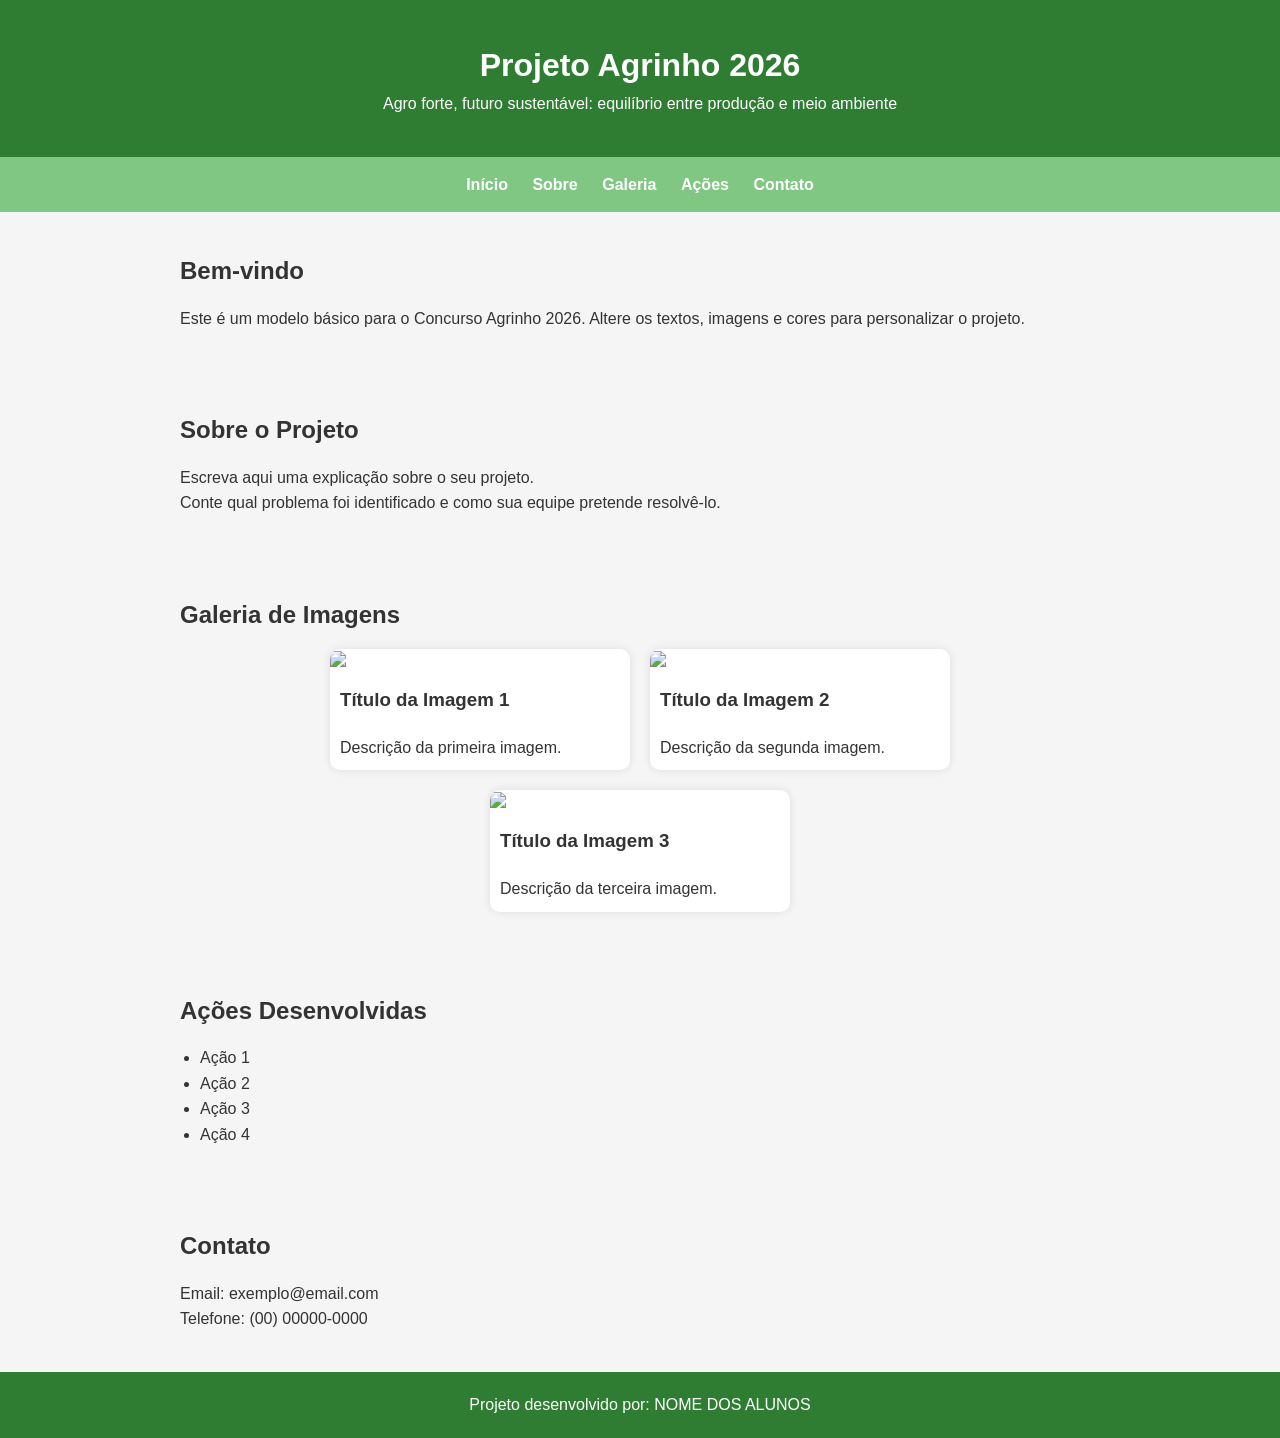
==== index.html @ ea4425c3 "Meu primeiro site" ====
<!DOCTYPE html>
<html lang="pt-BR">
<head>
<meta charset="UTF-8">
<meta name="viewport" content="width=device-width, initial-scale=1.0">
<title>Projeto Agrinho 2026</title>

<!-- Arquivo CSS -->
<link rel="stylesheet" href="style.css">
</head>
<body>

<!-- =========================
CABEÇALHO
========================== -->
<header>
<h1>Projeto Agrinho 2026</h1>
<p>Agro forte, futuro sustentável: equilíbrio entre produção e meio ambiente</p>

</header>

<!-- =========================
MENU DE NAVEGAÇÃO
========================== -->
<nav>
<a href="#inicio">Início</a>
<a href="#sobre">Sobre</a>
<a href="#galeria">Galeria</a>
<a href="#acoes">Ações</a>
<a href="#contato">Contato</a>
</nav>

<!-- =========================
SEÇÃO 1 - INÍCIO
========================== -->
<section id="inicio">
<h2>Bem-vindo</h2>
<p>
Este é um modelo básico para o Concurso Agrinho 2026.
Altere os textos, imagens e cores para personalizar o projeto.
</p>
</section>

<!-- =========================
SEÇÃO 2 - SOBRE O PROJETO
========================== -->
<section id="sobre">
<h2>Sobre o Projeto</h2>
<p>
Escreva aqui uma explicação sobre o seu projeto.
</p>

<p>
Conte qual problema foi identificado e como sua equipe pretende resolvê-lo.
</p>
</section>

<!-- =========================
SEÇÃO 3 - GALERIA
========================== -->
<section id="galeria">
<h2>Galeria de Imagens</h2>

<div class="cards">

<div class="card">
<img src="https://picsum.photos/300/200?1&quot; alt="Imagem 1">
<h3>Título da Imagem 1</h3>
<p>Descrição da primeira imagem.</p>
</div>

<div class="card">
<img src="https://picsum.photos/300/200?2&quot; alt="Imagem 2">
<h3>Título da Imagem 2</h3>
<p>Descrição da segunda imagem.</p>
</div>

<div class="card">
<img src="https://picsum.photos/300/200?3&quot; alt="Imagem 3">
<h3>Título da Imagem 3</h3>
<p>Descrição da terceira imagem.</p>
</div>

</div>
</section>

<!-- =========================
SEÇÃO 4 - AÇÕES
========================== -->
<section id="acoes">
<h2>Ações Desenvolvidas</h2>

<ul>
<li>Ação 1</li>
<li>Ação 2</li>
<li>Ação 3</li>
<li>Ação 4</li>
</ul>
</section>

<!-- =========================
SEÇÃO 5 - CONTATO
========================== -->
<section id="contato">
<h2>Contato</h2>

<p>Email: exemplo@email.com</p>
<p>Telefone: (00) 00000-0000</p>
</section>

<!-- =========================
RODAPÉ
========================== -->
<footer>
<p>Projeto desenvolvido por: NOME DOS ALUNOS</p>
</footer>

<!-- BOTÃO VOLTAR AO TOPO -->
<button id="btnTopo">
↑
</button>

<!-- Arquivo JavaScript -->
<script src="script.js"></script>

</body>
</html>
---- style.css ----
/* =====================================
CORES GLOBAIS
Altere apenas estas variáveis
para mudar todo o site.
===================================== */
:root{
--cor-principal: #2E7D32;
--cor-secundaria: #81C784;
--cor-fundo: #F5F5F5;
--cor-texto: #333333;
--cor-branca: #FFFFFF;
}

/* =====================================
CONFIGURAÇÕES GERAIS
===================================== */
*{
margin: 0;
padding: 0;
box-sizing: border-box;
}

body{
font-family: Arial, sans-serif;
background-color: var(--cor-fundo);
color: var(--cor-texto);
line-height: 1.6;
}

/* =====================================
CABEÇALHO
===================================== */
header{
background-color: var(--cor-principal);
color: white;
text-align: center;
padding: 40px;
}

/* =====================================
MENU
===================================== */
nav{
background-color: var(--cor-secundaria);
text-align: center;
padding: 15px;
}

nav a{
color: white;
text-decoration: none;
margin: 10px;
font-weight: bold;
}

/* =====================================
SEÇÕES
===================================== */
section{
padding: 40px;
max-width: 1000px;
margin: auto;
}

section h2{
margin-bottom: 15px;
}

/* =====================================
GALERIA
===================================== */
.cards{
display: flex;
gap: 20px;
flex-wrap: wrap;
justify-content: center;
}

.card{
background-color: white;
width: 300px;
border-radius: 10px;
overflow: hidden;
box-shadow: 0 0 10px rgba(0,0,0,0.1);
}

.card img{
width: 100%;
}

.card h3,
.card p{
padding: 10px;
}

/* =====================================
LISTA
===================================== */
ul{
margin-left: 20px;
}

/* =====================================
RODAPÉ
===================================== */
footer{
background-color: var(--cor-principal);
color: white;
text-align: center;
padding: 20px;
}

/* =====================================
BOTÃO TOPO
===================================== */
#btnTopo{
position: fixed;
bottom: 20px;
right: 20px;

width: 50px;
height: 50px;

border: none;
border-radius: 50%;

cursor: pointer;

font-size: 20px;

background-color: var(--cor-principal);
color: white;

display: none;
}

/* =====================================
RESPONSIVIDADE
===================================== */
@media(max-width:768px){

.cards{
flex-direction: column;
align-items: center;
}

}
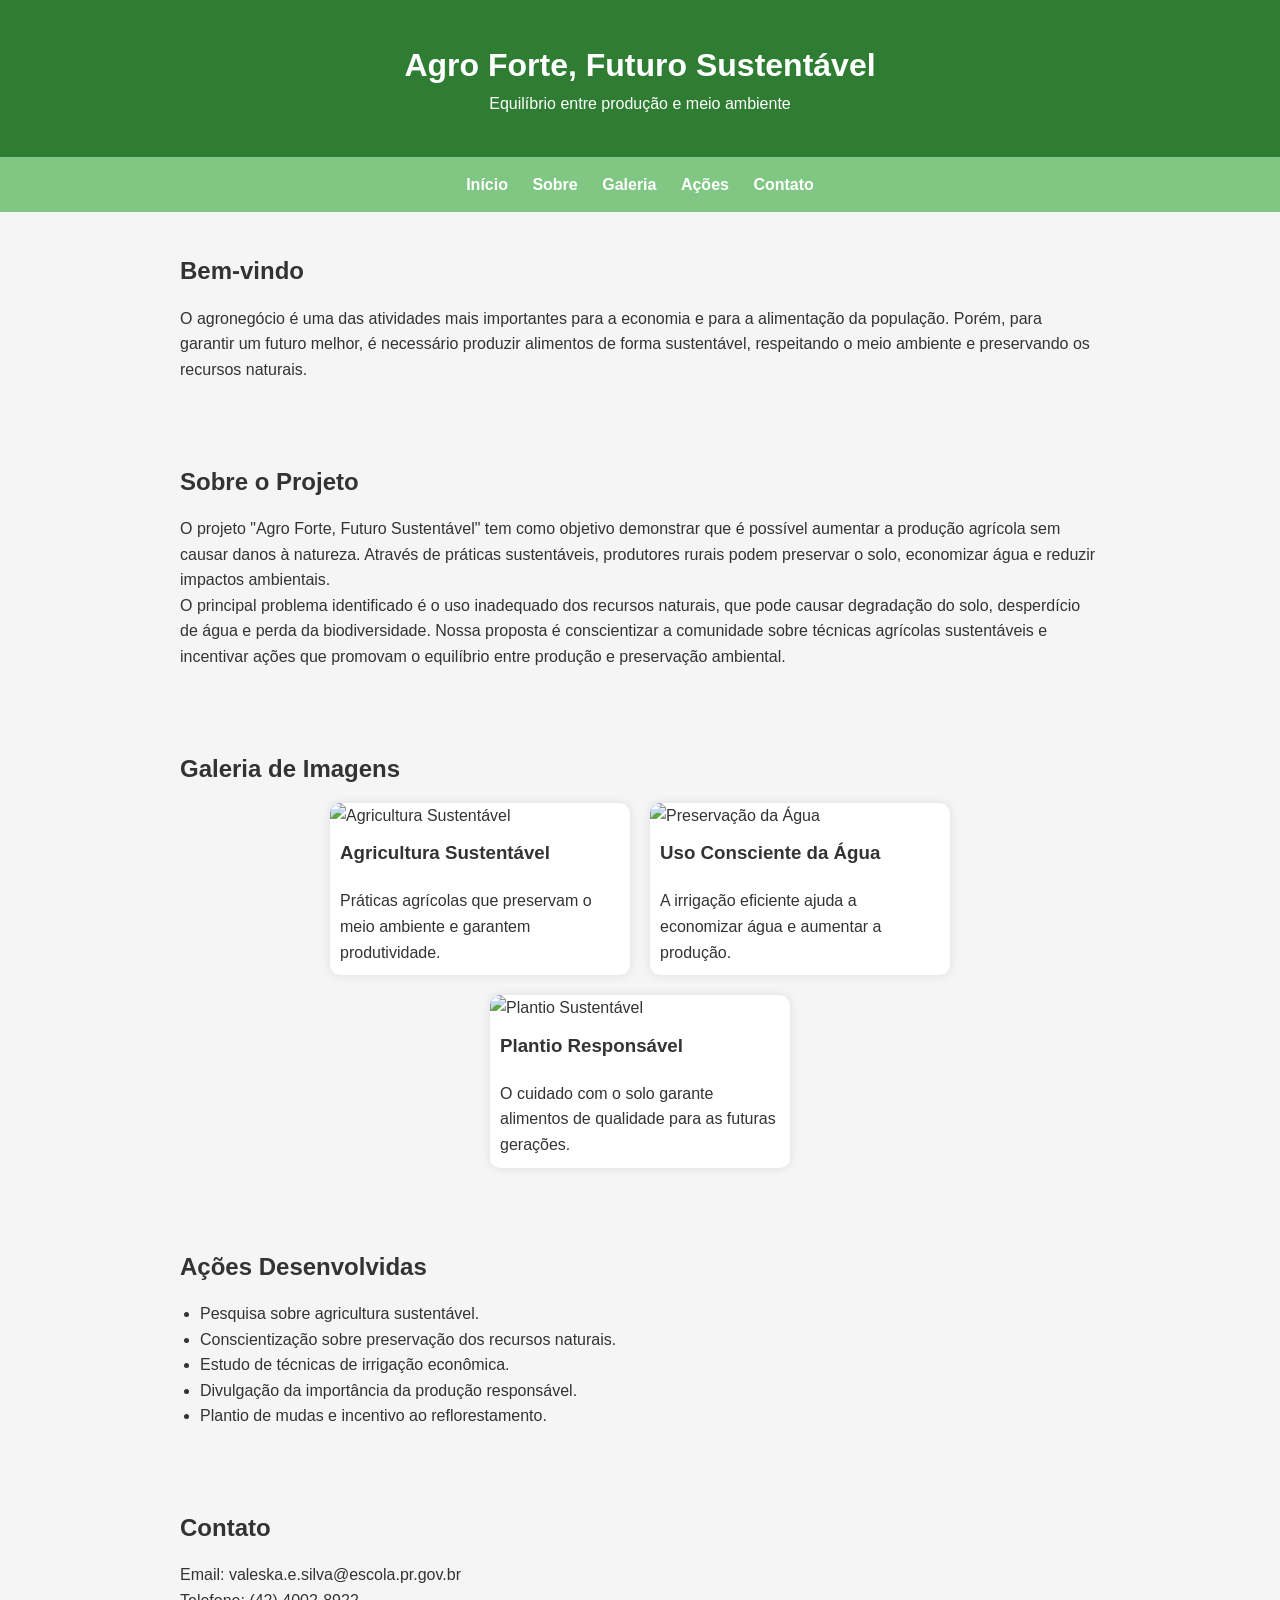
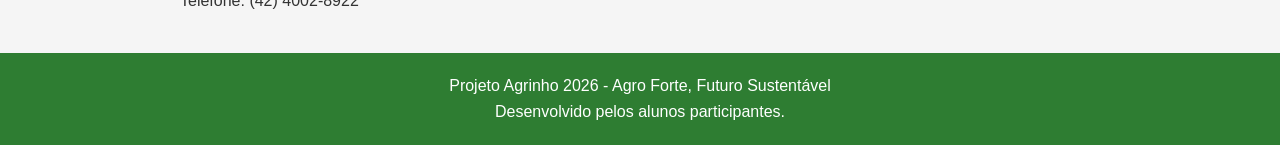
==== commit d21ed1a9: "mudanca de cor" ====
--- a/index.html
+++ b/index.html
@@ -3,124 +3,114 @@
 <head>
 <meta charset="UTF-8">
 <meta name="viewport" content="width=device-width, initial-scale=1.0">
-<title>Projeto Agrinho 2026</title>
+<title>Agro Forte, Futuro Sustentável</title>
 
-<!-- Arquivo CSS -->
 <link rel="stylesheet" href="style.css">
 </head>
 <body>
 
-<!-- =========================
-CABEÇALHO
-========================== -->
+<!-- CABEÇALHO -->
 <header>
-<h1>Projeto Agrinho 2026</h1>
-<p>Agro forte, futuro sustentável: equilíbrio entre produção e meio ambiente</p>
-
+    <h1>Agro Forte, Futuro Sustentável</h1>
+    <p>Equilíbrio entre produção e meio ambiente</p>
 </header>
 
-<!-- =========================
-MENU DE NAVEGAÇÃO
-========================== -->
+<!-- MENU -->
 <nav>
-<a href="#inicio">Início</a>
-<a href="#sobre">Sobre</a>
-<a href="#galeria">Galeria</a>
-<a href="#acoes">Ações</a>
-<a href="#contato">Contato</a>
+    <a href="#inicio">Início</a>
+    <a href="#sobre">Sobre</a>
+    <a href="#galeria">Galeria</a>
+    <a href="#acoes">Ações</a>
+    <a href="#contato">Contato</a>
 </nav>
 
-<!-- =========================
-SEÇÃO 1 - INÍCIO
-========================== -->
+<!-- INÍCIO -->
 <section id="inicio">
-<h2>Bem-vindo</h2>
-<p>
-Este é um modelo básico para o Concurso Agrinho 2026.
-Altere os textos, imagens e cores para personalizar o projeto.
-</p>
+    <h2>Bem-vindo</h2>
+    <p>
+        O agronegócio é uma das atividades mais importantes para a economia e para a alimentação da população.
+        Porém, para garantir um futuro melhor, é necessário produzir alimentos de forma sustentável,
+        respeitando o meio ambiente e preservando os recursos naturais.
+    </p>
 </section>
 
-<!-- =========================
-SEÇÃO 2 - SOBRE O PROJETO
-========================== -->
+<!-- SOBRE -->
 <section id="sobre">
-<h2>Sobre o Projeto</h2>
-<p>
-Escreva aqui uma explicação sobre o seu projeto.
-</p>
+    <h2>Sobre o Projeto</h2>
 
-<p>
-Conte qual problema foi identificado e como sua equipe pretende resolvê-lo.
-</p>
+    <p>
+        O projeto "Agro Forte, Futuro Sustentável" tem como objetivo demonstrar que é possível aumentar
+        a produção agrícola sem causar danos à natureza. Através de práticas sustentáveis,
+        produtores rurais podem preservar o solo, economizar água e reduzir impactos ambientais.
+    </p>
+
+    <p>
+        O principal problema identificado é o uso inadequado dos recursos naturais, que pode causar
+        degradação do solo, desperdício de água e perda da biodiversidade. Nossa proposta é conscientizar
+        a comunidade sobre técnicas agrícolas sustentáveis e incentivar ações que promovam o equilíbrio
+        entre produção e preservação ambiental.
+    </p>
 </section>
 
-<!-- =========================
-SEÇÃO 3 - GALERIA
-========================== -->
+<!-- GALERIA -->
 <section id="galeria">
-<h2>Galeria de Imagens</h2>
+    <h2>Galeria de Imagens</h2>
 
-<div class="cards">
+    <div class="cards">
 
-<div class="card">
-<img src="https://picsum.photos/300/200?1&quot; alt="Imagem 1">
-<h3>Título da Imagem 1</h3>
-<p>Descrição da primeira imagem.</p>
-</div>
+        <div class="card">
+            <img src="https://www.phebo.com.br/media/amasty/blog/cache/B/l/995/671/Blog_58_1.jpg" alt="Agricultura Sustentável">
+            <h3>Agricultura Sustentável</h3>
+            <p>Práticas agrícolas que preservam o meio ambiente e garantem produtividade.</p>
+        </div>
 
-<div class="card">
-<img src="https://picsum.photos/300/200?2&quot; alt="Imagem 2">
-<h3>Título da Imagem 2</h3>
-<p>Descrição da segunda imagem.</p>
-</div>
+        <div class="card">
+            <img src="https://encrypted-tbn0.gstatic.com/images?q=tbn:ANd9GcS4cDi98CZTNngSPrZPv-hew4uH03Vxz5CXzw&s" alt="Preservação da Água">
+            <h3>Uso Consciente da Água</h3>
+            <p>A irrigação eficiente ajuda a economizar água e aumentar a produção.</p>
+        </div>
 
-<div class="card">
-<img src="https://picsum.photos/300/200?3&quot; alt="Imagem 3">
-<h3>Título da Imagem 3</h3>
-<p>Descrição da terceira imagem.</p>
-</div>
+        <div class="card">
+            <img src="https://www.consorcionewholland.com.br/storage/app/uploads/public/5f0/359/14a/5f035914a912c878528698.png" alt="Plantio Sustentável">
+            <h3>Plantio Responsável</h3>
+            <p>O cuidado com o solo garante alimentos de qualidade para as futuras gerações.</p>
+        </div>
 
-</div>
+    </div>
 </section>
 
-<!-- =========================
-SEÇÃO 4 - AÇÕES
-========================== -->
+<!-- AÇÕES -->
 <section id="acoes">
-<h2>Ações Desenvolvidas</h2>
+    <h2>Ações Desenvolvidas</h2>
 
-<ul>
-<li>Ação 1</li>
-<li>Ação 2</li>
-<li>Ação 3</li>
-<li>Ação 4</li>
-</ul>
+    <ul>
+        <li>Pesquisa sobre agricultura sustentável.</li>
+        <li>Conscientização sobre preservação dos recursos naturais.</li>
+        <li>Estudo de técnicas de irrigação econômica.</li>
+        <li>Divulgação da importância da produção responsável.</li>
+        <li>Plantio de mudas e incentivo ao reflorestamento.</li>
+    </ul>
 </section>
 
-<!-- =========================
-SEÇÃO 5 - CONTATO
-========================== -->
+<!-- CONTATO -->
 <section id="contato">
-<h2>Contato</h2>
+    <h2>Contato</h2>
 
-<p>Email: exemplo@email.com</p>
-<p>Telefone: (00) 00000-0000</p>
+    <p>Email: valeska.e.silva@escola.pr.gov.br</p>
+    <p>Telefone: (42) 4002-8922</p>
 </section>
 
-<!-- =========================
-RODAPÉ
-========================== -->
+<!-- RODAPÉ -->
 <footer>
-<p>Projeto desenvolvido por: NOME DOS ALUNOS</p>
+    <p>
+        Projeto Agrinho 2026 - Agro Forte, Futuro Sustentável<br>
+        Desenvolvido pelos alunos participantes.
+    </p>
 </footer>
 
-<!-- BOTÃO VOLTAR AO TOPO -->
-<button id="btnTopo">
-↑
-</button>
+<!-- BOTÃO TOPO -->
+<button id="btnTopo">↑</button>
 
-<!-- Arquivo JavaScript -->
 <script src="script.js"></script>
 
 </body>
